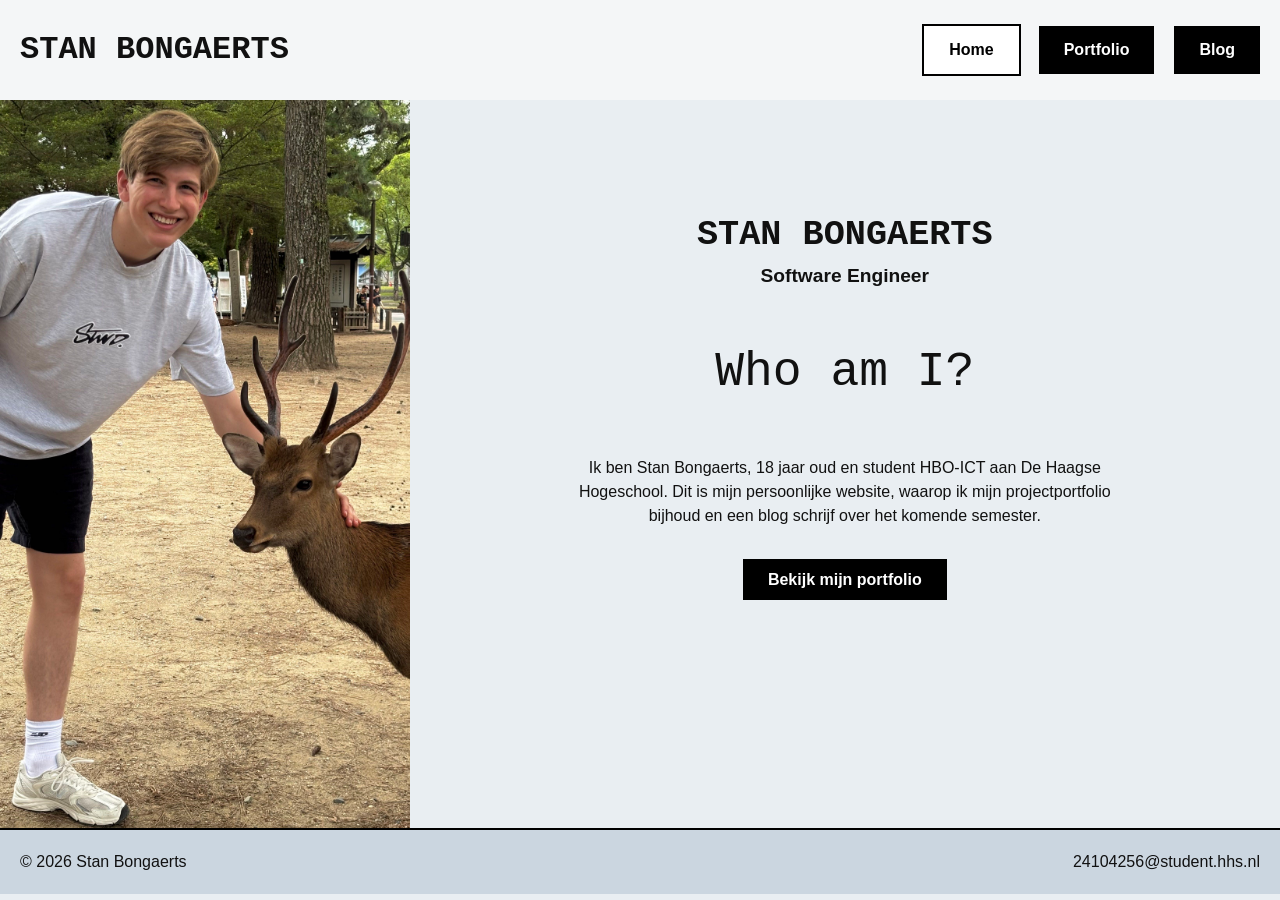
==== index.html @ 24497544 "dat moet ik ook de file renamen" ====
<!DOCTYPE html>
<html lang="nl">
<head>
  <meta charset="UTF-8">
  <meta name="viewport" content="width=device-width, initial-scale=1.0">
  <meta name="description" content="Persoonlijke portfolio van Stan Bongaerts.">
  <title>Stan Bongaerts - Wie ben ik?</title>
  <link rel="stylesheet" href="style.css">
</head>
<body>
  <header>
    <p class="logo">STAN BONGAERTS</p>
    <nav>
      <a class="active" href="index.html">Home</a>
      <a href="projecten.html">Portfolio</a>
      <a href="blog.html">Blog</a>
    </nav>
  </header>

  <main>
    <section class="wie-ben-ik">
      <img src="images/stan.jpg" alt="Stan Bongaerts met een hert in een natuurpark.">

      <div class="intro-tekst">
        <h1>STAN BONGAERTS</h1>
        <h2>Software Engineer</h2>
        <h3>Who am I?</h3>
        <p>
          Ik ben Stan Bongaerts, 18 jaar oud en student HBO-ICT aan De Haagse
          Hogeschool. Dit is mijn persoonlijke website, waarop ik mijn
          projectportfolio bijhoud en een blog schrijf over het komende semester.
        </p>
        <a class="knop" href="projecten.html">Bekijk mijn portfolio</a>
      </div>
    </section>
  </main>

  <footer>
    <p>© 2026 Stan Bongaerts</p>
    <p>24104256@student.hhs.nl</p>
  </footer>
</body>
</html>
---- style.css ----
* {
  box-sizing: border-box;
}

body {
  margin: 0;
  background-color: #e9eef2;
  color: #111111;
  font-family: Arial, sans-serif;
  line-height: 1.5;
}

header {
  min-height: 100px;
  padding: 20px;
  display: flex;
  justify-content: space-between;
  align-items: center;
  background-color: #f4f6f7;
}

.logo {
  margin: 0;
  font-family: "Courier New", monospace;
  font-size: 2rem;
  font-weight: bold;
}

nav {
  display: flex;
  gap: 20px;
}

nav a,
.knop {
  padding: 12px 25px;
  background-color: #000000;
  color: #ffffff;
  font-weight: bold;
  text-decoration: none;
}
/* op hover verander*/
nav a:hover,
nav .active,
.knop:hover {
  background-color: #ffffff;
  color: #000000;
  outline: 2px solid #000000;
}

main {
  min-height: 600px;
}


.wie-ben-ik {
  display: flex;
  min-height: 650px;
}

.wie-ben-ik img {
  width: 32%;
  object-fit: cover;
}

.intro-tekst {
  width: 68%;
  padding: 80px 12%;
  text-align: center;
}

.intro-tekst h1 {
  margin-bottom: 0;
  font-family: "Courier New", monospace;
  font-size: 2.2rem;
}

.intro-tekst h2 {
  margin-top: 0;
  font-size: 1.2rem;
}

.intro-tekst h3 {
  margin-top: 45px;
  font-family: "Courier New", monospace;
  font-size: 3rem;
  font-weight: normal;
}

.intro-tekst p {
  max-width: 600px;
  margin: 40px auto;
}
/* Projecten en blog */
.pagina-titel {
  padding: 40px 10%;
  border-bottom: 3px solid #000000;
  background-color: #cbd6e0;
}

.pagina-titel h1 {
  margin: 0;
  font-family: "Courier New", monospace;
  font-size: 3rem;
}

.projecten,
.blog-overzicht {
  max-width: 1000px;
  margin: auto;
  padding: 40px 20px;
}

.project {
  display: flex;
  gap: 35px;
  margin-bottom: 45px;
  padding: 25px;
  border: 2px solid #000000;
  background-color: #f4f6f7;
}

.project img {
  width: 300px;
  height: 300px;
  object-fit: cover;
}

.project h2,
.blog-bericht h2 {
  margin-top: 0;
  font-size: 1.8rem;
}

.project li {
  margin-bottom: 5px;
}

.blog-bericht {
  margin-bottom: 30px;
  padding: 25px;
  border-left: 6px solid #000000;
  background-color: #f4f6f7;
}

.blog-bericht a {
  color: #003c73;
  font-weight: bold;
}

.datum {
  color: #444444;
  font-style: italic;
}

footer {
  padding: 20px;
  display: flex;
  justify-content: space-between;
  background-color: #cbd6e0;
  border-top: 2px solid #000000;
}

footer p {
  margin: 0;
}

footer a {
  color: #000000;
}

/* Resize voor tablet */
@media (max-width: 768px) {
  .wie-ben-ik img {
    width: 40%;
  }

  .intro-tekst {
    width: 60%;
    padding: 50px 30px;
  }

  .project img {
    width: 220px;
    height: 220px;
  }
}

/* Resize voor Mobiel */
@media (max-width: 480px) {
  header {
    display: block;
    text-align: center;
  }

  .logo {
    margin-bottom: 20px;
    font-size: 1.6rem;
  }

  nav {
    justify-content: center;
    gap: 8px;
  }

  nav a,
  .knop {
    padding: 10px;
    font-size: 0.85rem;
  }

  .wie-ben-ik {
    display: block;
  }

  .wie-ben-ik img,
  .intro-tekst {
    width: 100%;
  }

  .wie-ben-ik img {
    height: 350px;
  }

  .intro-tekst {
    padding: 35px 20px;
  }

  .intro-tekst h3 {
    margin-top: 30px;
    font-size: 2.2rem;
  }

  .pagina-titel {
    padding: 30px 20px;
  }

  .pagina-titel h1 {
    font-size: 2.2rem;
  }

  .project {
    display: block;
  }

  .project img {
    width: 100%;
    height: 220px;
    margin-bottom: 20px;
  }

  footer {
    display: block;
    text-align: center;
  }

  footer p {
    margin: 5px;
  }
}
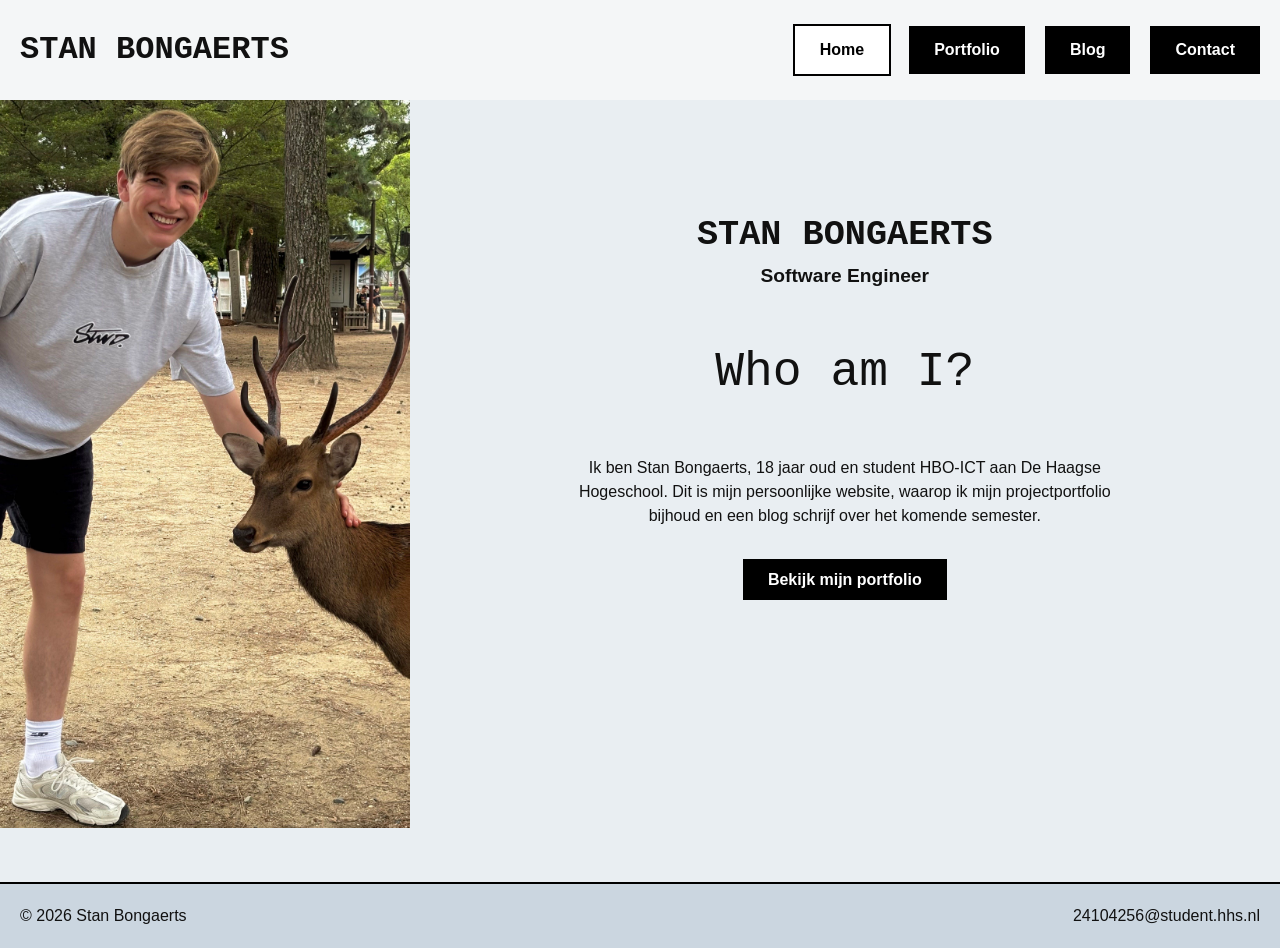
==== commit 8c56a032: "Contact toegevoegd + JS map gemaakt, hierin zitten contact js en start project js" ====
--- a/index.html
+++ b/index.html
@@ -14,6 +14,7 @@
       <a class="active" href="index.html">Home</a>
       <a href="projecten.html">Portfolio</a>
       <a href="blog.html">Blog</a>
+	  <a href="contact.html">Contact</a>
     </nav>
   </header>
 
--- a/style.css
+++ b/style.css
@@ -8,6 +8,9 @@
   color: #111111;
   font-family: Arial, sans-serif;
   line-height: 1.5;
+}
+main {
+	min-height: 782px;
 }
 
 header {
@@ -48,9 +51,6 @@
   outline: 2px solid #000000;
 }
 
-main {
-  min-height: 600px;
-}
 
 
 .wie-ben-ik {
@@ -168,6 +168,40 @@
 footer a {
   color: #000000;
 }
+span[role="alert"] {
+  display: block;
+  min-height: 24px;
+  margin-top: -15px;
+  margin-bottom: 15px;
+  color: #b00020;
+  font-weight: bold;
+}
+ 
+input[aria-invalid="true"] {
+  border: 2px solid #b00020;
+}
+
+ form {
+  max-width: 600px;
+  margin: auto;
+  padding: 40px 20px;
+  border: 2px solid #000000;
+}
+label {
+  display: block;
+  margin-bottom: 5px;
+  font-weight: bold;
+}
+input {
+  width: 100%;
+  padding: 10px;
+  margin-bottom: 20px;
+  border: 1px solid #000000;
+}
+
+.contact footer {
+	margin-bottom: 0;
+} 
 
 /* Resize voor tablet */
 @media (max-width: 768px) {
@@ -213,13 +247,14 @@
     display: block;
   }
 
-  .wie-ben-ik img,
   .intro-tekst {
     width: 100%;
   }
 
   .wie-ben-ik img {
-    height: 350px;
+    height: auto;
+    max-width: 100%;
+    object-fit: contain;
   }
 
   .intro-tekst {
@@ -244,9 +279,9 @@
   }
 
   .project img {
-    width: 100%;
-    height: 220px;
-    margin-bottom: 20px;
+   height: auto;
+   max-width: 100%;
+   object-fit: contain;
   }
 
   footer {
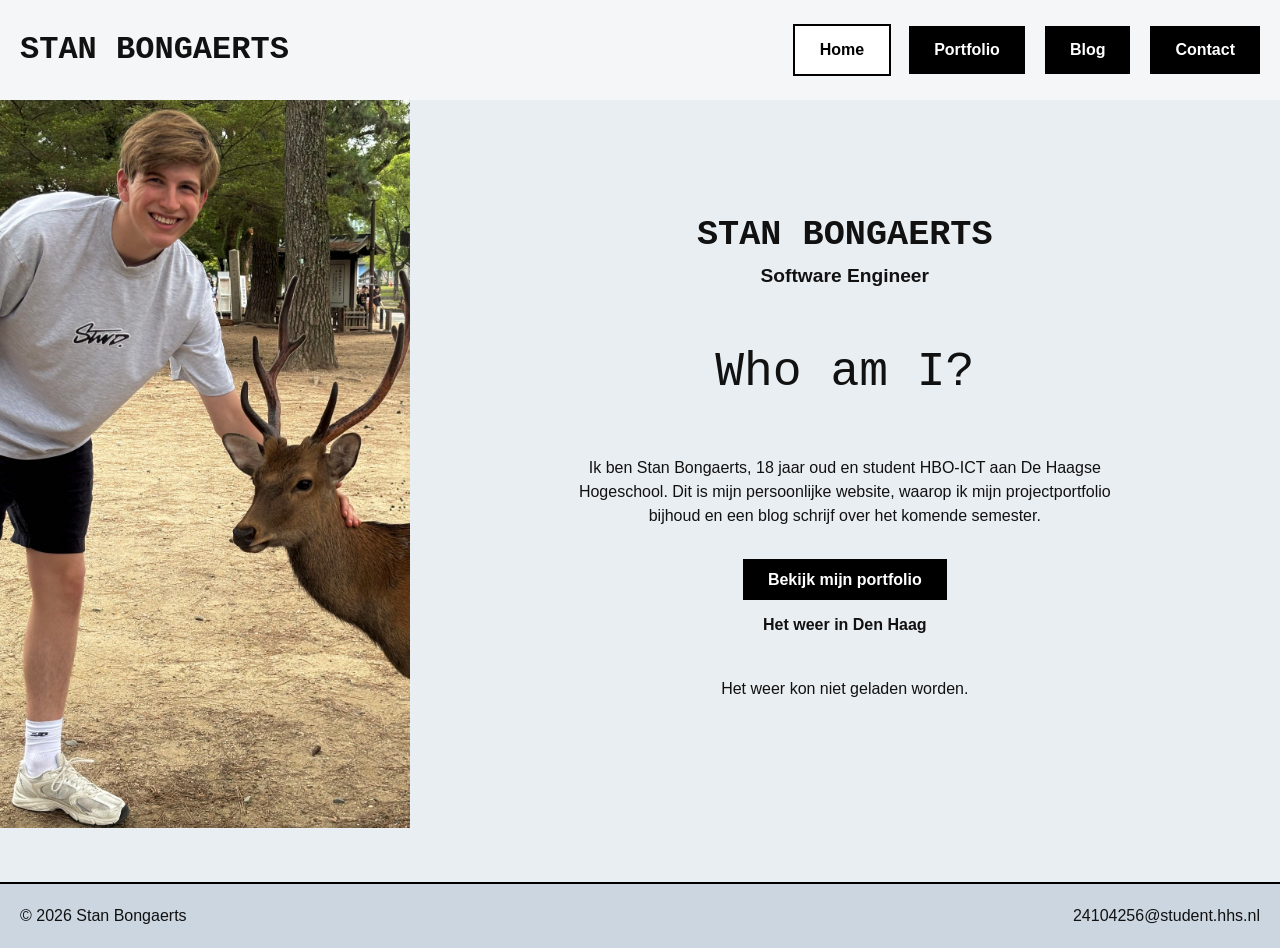
==== commit 51aede7d: "Weer functie" ====
--- a/index.html
+++ b/index.html
@@ -32,6 +32,13 @@
           projectportfolio bijhoud en een blog schrijf over het komende semester.
         </p>
         <a class="knop" href="projecten.html">Bekijk mijn portfolio</a>
+		<h4>Het weer in Den Haag</h4>
+
+	<section id="weer">
+  <p id="weer-tekst">Weer wordt geladen...</p>
+	</section>
+
+	<script src="JS functies/Api.js"></script>
       </div>
     </section>
   </main>
--- a/style.css
+++ b/style.css
@@ -63,6 +63,7 @@
   object-fit: cover;
 }
 
+
 .intro-tekst {
   width: 68%;
   padding: 80px 12%;
@@ -167,6 +168,21 @@
 
 footer a {
   color: #000000;
+}
+
+.contact footer {
+	margin-bottom: 0;
+} 
+label{
+  display: block;
+  margin-bottom: 5px;
+  font-weight: bold;
+}
+select {
+  width: 20%;
+  padding: 10px;
+  margin-bottom: 20px;
+  border: 1px solid #000000;
 }
 span[role="alert"] {
   display: block;
@@ -199,9 +215,6 @@
   border: 1px solid #000000;
 }
 
-.contact footer {
-	margin-bottom: 0;
-} 
 
 /* Resize voor tablet */
 @media (max-width: 768px) {
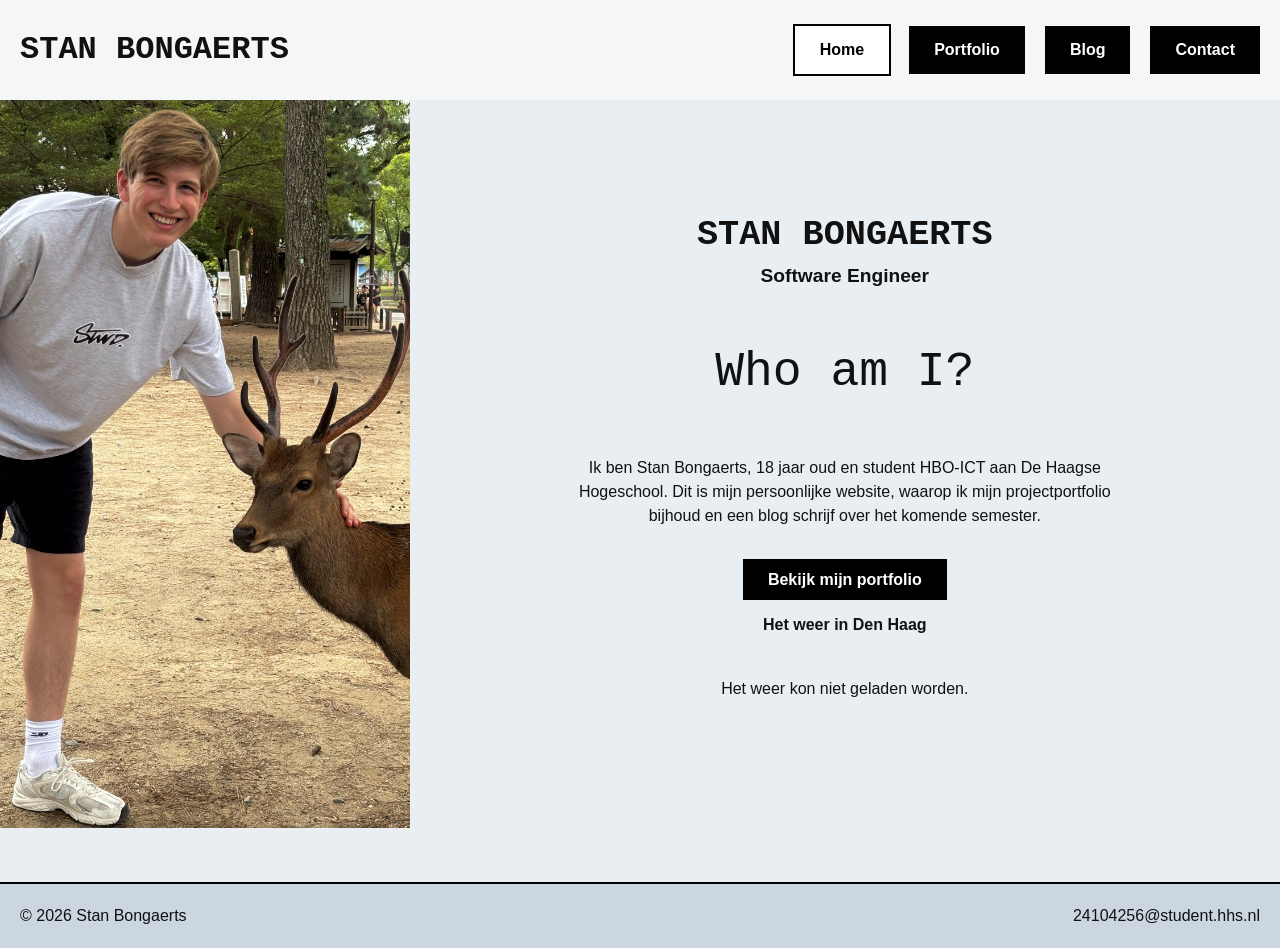
==== commit d3b9fd1e: "optimize" ====
--- a/index.html
+++ b/index.html
@@ -20,7 +20,7 @@
 
   <main>
     <section class="wie-ben-ik">
-      <img src="images/stan.jpg" alt="Stan Bongaerts met een hert in een natuurpark.">
+      <img src="images/stan.webp" alt="Stan Bongaerts met een hert in een natuurpark.">
 
       <div class="intro-tekst">
         <h1>STAN BONGAERTS</h1>
--- a/style.css
+++ b/style.css
@@ -264,10 +264,12 @@
     width: 100%;
   }
 
-  .wie-ben-ik img {
-    height: auto;
-    max-width: 100%;
-    object-fit: contain;
+.wie-ben-ik img {
+  display: block;
+  width: 100%;
+  height: 220px;
+  object-fit: cover;
+  object-position: 25% top;
   }
 
   .intro-tekst {
